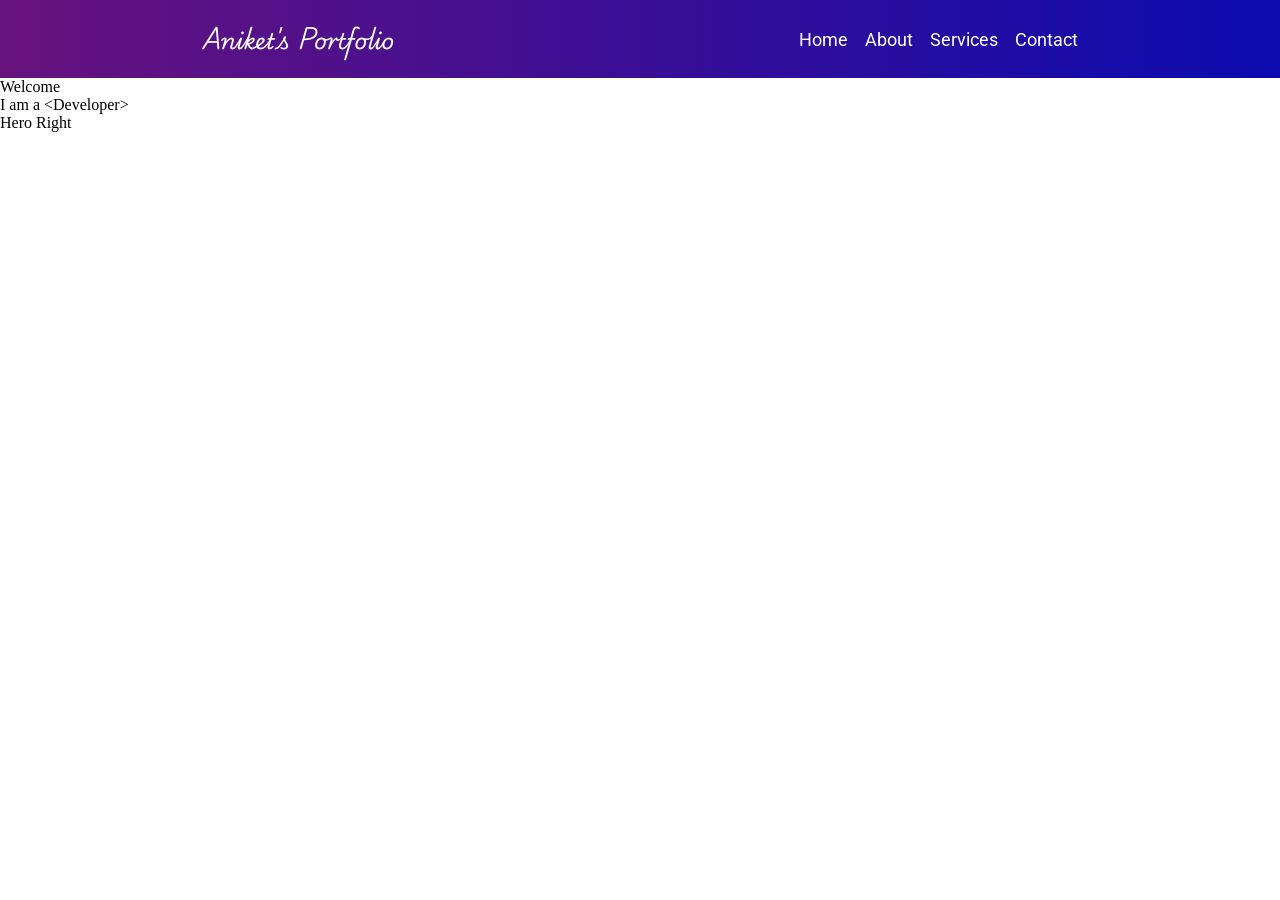
==== index.html @ 147ce018 "new file:   index.html 	new file:   script.js 	new file:   style.css" ====
<!DOCTYPE html>
<html lang="en">

<head>
    <meta charset="UTF-8">
    <meta name="viewport" content="width=device-width, initial-scale=1.0">
    <title>Aniket's Portfolio Website</title>
    <link rel="stylesheet" href="style.css">
    <link rel="preconnect" href="https://fonts.googleapis.com">
    <link rel="preconnect" href="https://fonts.gstatic.com" crossorigin>
    <link
        href="https://fonts.googleapis.com/css2?family=Playwrite+AU+QLD:wght@100..400&family=Roboto:ital,wght@0,100..900;1,100..900&display=swap"
        rel="stylesheet">
</head>

<body>
    <nav>
        <div class="logo">Aniket's Portfolio</div>
        <ul>
            <li>Home</li>
            <li>About</li>
            <li>Services</li>
            <li>Contact</li>
        </ul>
    </nav>
    <main>
        <section class="hero">
            <div class="hero-left">
                <div class="Welcome">Welcome</div>
                <div class="Developer">I am a &lt;Developer&gt;</div>
            </div>
            <div class="hero-right">Hero Right</div>
        </section>
    </main>

</body>

</html>
---- style.css ----
* {
    margin: 0;
    padding: 0;
}

nav {
    display: flex;
    justify-content: space-around;
    /* background-color: rgb(43, 5, 65); */
    background-image: linear-gradient(to right, rgb(104, 18, 126), rgb(11, 11, 174));
    color: white;
    padding: 18px 0;
}

.logo {
    font-size: 22px;
    font-weight: bolder;
    font-family: "Playwrite AU QLD", cursive;

}

nav ul {
    display: flex;
    gap: 17px;
    align-items: center;
}

nav ul li {
    list-style-type: none;
    font-size: 18px;
    font-family: "Roboto", sans-serif;
}
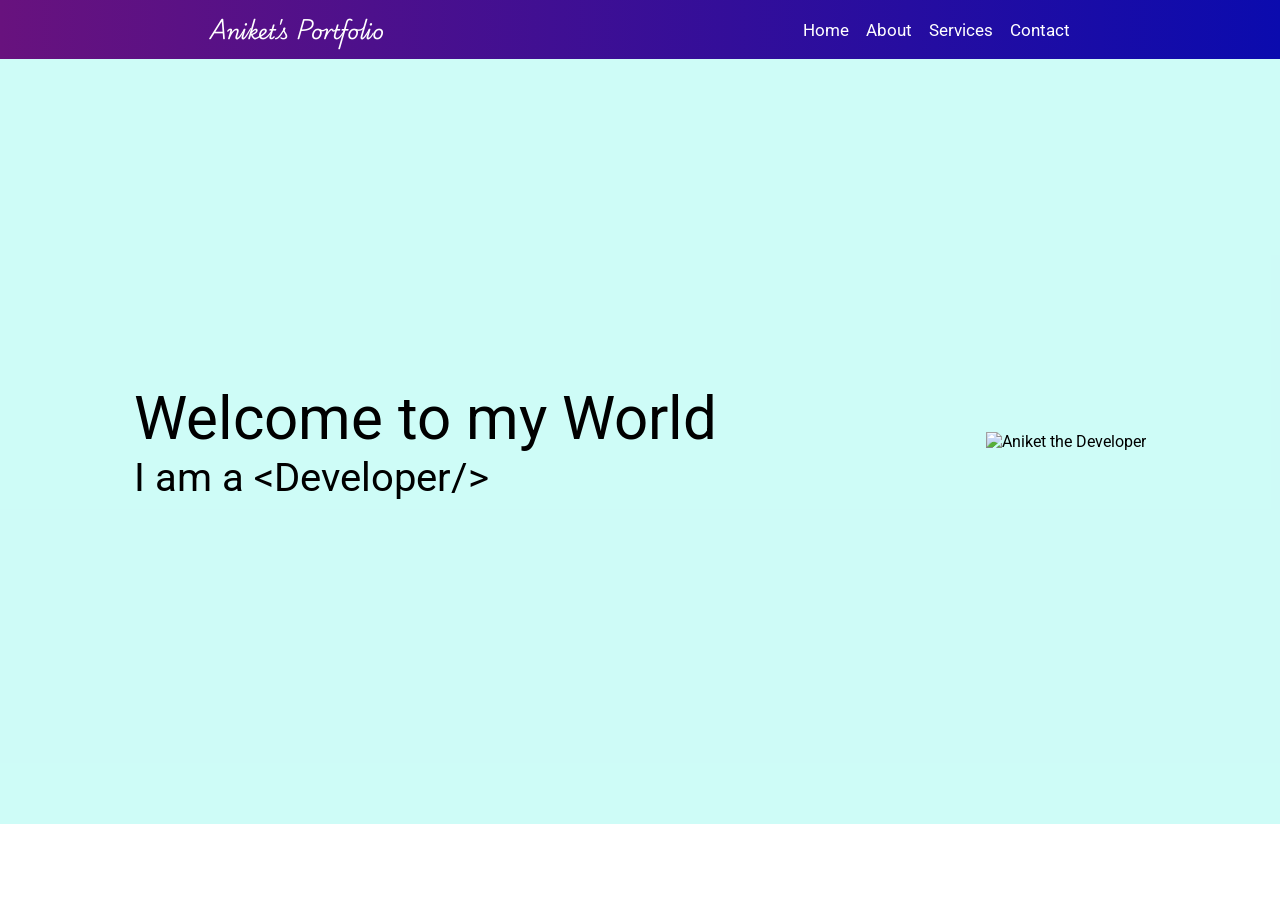
==== commit 62bd8858: "modified:   index.html 	modified:   style.css" ====
--- a/index.html
+++ b/index.html
@@ -26,10 +26,10 @@
     <main>
         <section class="hero">
             <div class="hero-left">
-                <div class="Welcome">Welcome</div>
-                <div class="Developer">I am a &lt;Developer&gt;</div>
+                <div class="one">Welcome to my World</div>
+                <div class="two">I am a &lt;Developer/&gt;</div>
             </div>
-            <div class="hero-right">Hero Right</div>
+            <div class="hero-right"><img src="" alt="Aniket the Developer"></div>
         </section>
     </main>
 
--- a/style.css
+++ b/style.css
@@ -9,11 +9,11 @@
     /* background-color: rgb(43, 5, 65); */
     background-image: linear-gradient(to right, rgb(104, 18, 126), rgb(11, 11, 174));
     color: white;
-    padding: 18px 0;
+    padding: 10px 0;
 }
 
 .logo {
-    font-size: 22px;
+    font-size: 20px;
     font-weight: bolder;
     font-family: "Playwrite AU QLD", cursive;
 
@@ -27,6 +27,29 @@
 
 nav ul li {
     list-style-type: none;
-    font-size: 18px;
+    font-size: 17px;
     font-family: "Roboto", sans-serif;
+}
+
+.hero{
+    height: 85vh;
+    display: flex;
+    /* background-color: rgb(196, 255, 241); */
+    /* background-color: rgb(222, 196, 255); */
+    background-color: rgba(102, 244, 230, 0.321);
+    justify-content: space-around;
+    align-items: center;
+    font-family: "Roboto", sans-serif;
+}
+
+.bold{
+    font-weight: bolder;
+}
+
+.hero-left .one{
+    font-size: 60px;
+}
+.hero-left .two{
+    font-size: 40px;
+
 }
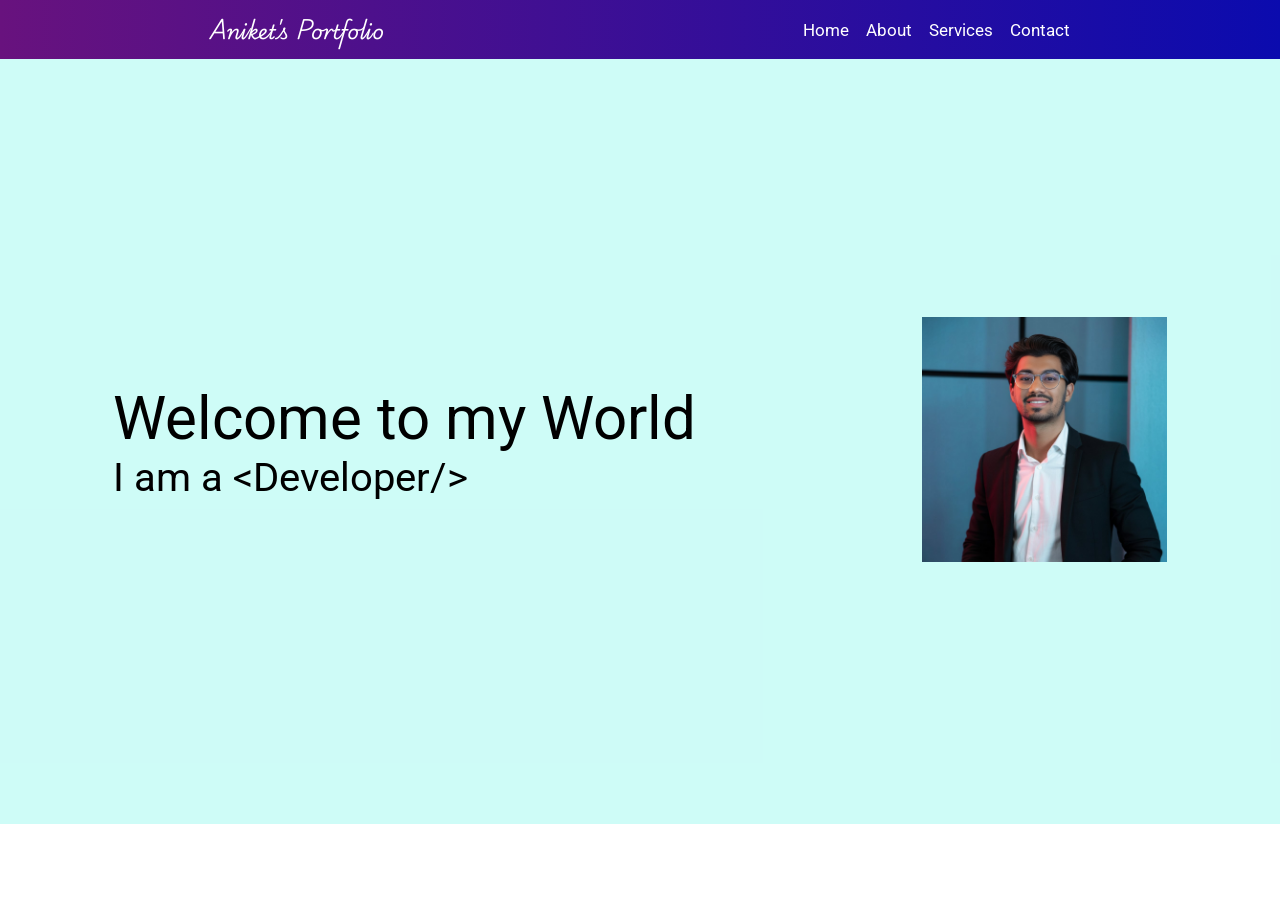
==== commit 25b7779b: "Changes to be committed: 	modified:   index.html  Changes not staged for commit: 	modified:   index." ====
--- a/index.html
+++ b/index.html
@@ -29,7 +29,7 @@
                 <div class="one">Welcome to my World</div>
                 <div class="two">I am a &lt;Developer/&gt;</div>
             </div>
-            <div class="hero-right"><img src="" alt="Aniket the Developer"></div>
+            <div class="hero-right"><img height="245px" src="profile-picture.png" alt="Aniket the Developer"></div>
         </section>
     </main>
 
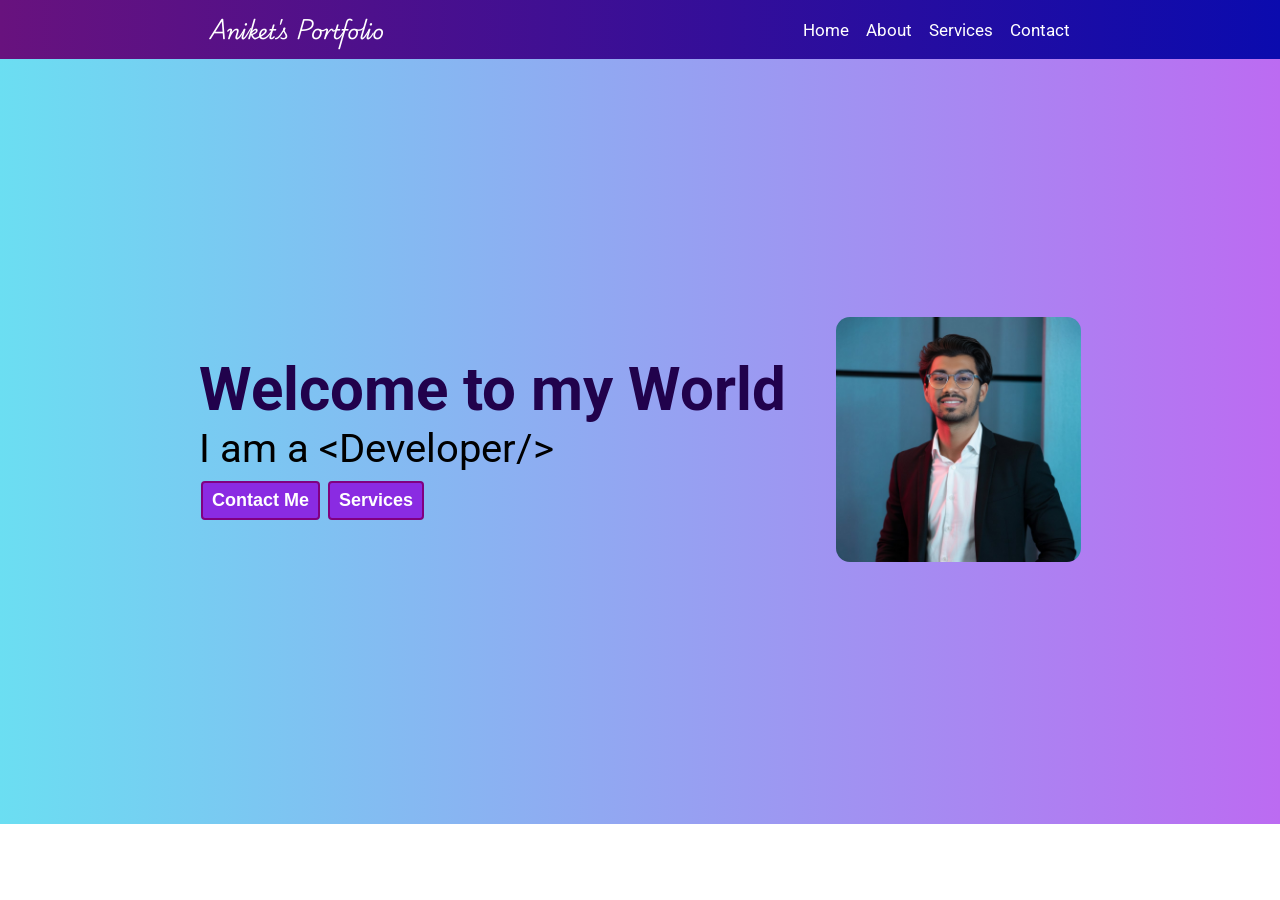
==== commit 453b1810: "Changes to be committed: 	modified:   index.html 	modified:   style.css" ====
--- a/index.html
+++ b/index.html
@@ -28,6 +28,10 @@
             <div class="hero-left">
                 <div class="one">Welcome to my World</div>
                 <div class="two">I am a &lt;Developer/&gt;</div>
+                <div class="button-container">
+                    <button class="btn">Contact Me</button>
+                    <button class="btn">Services</button>
+                </div>
             </div>
             <div class="hero-right"><img height="245px" src="profile-picture.png" alt="Aniket the Developer"></div>
         </section>
--- a/style.css
+++ b/style.css
@@ -31,25 +31,53 @@
     font-family: "Roboto", sans-serif;
 }
 
-.hero{
+.hero {
     height: 85vh;
     display: flex;
+    flex-wrap: wrap;
     /* background-color: rgb(196, 255, 241); */
     /* background-color: rgb(222, 196, 255); */
-    background-color: rgba(102, 244, 230, 0.321);
-    justify-content: space-around;
+    /* background-color: rgb(179, 255, 249); */
+    background-image: linear-gradient(to right, rgb(107, 222, 242), rgb(188, 107, 242));
+    justify-content: center;
     align-items: center;
     font-family: "Roboto", sans-serif;
+    gap: 50px;
 }
 
-.bold{
+.bold {
     font-weight: bolder;
 }
 
-.hero-left .one{
+.hero-left .one {
     font-size: 60px;
+    font-weight: bolder;
+    color: rgb(33, 2, 76);
+    font-weight: bolder;
+
 }
-.hero-left .two{
+
+.hero-left .two {
     font-size: 40px;
 
+}
+
+.hero-right img {
+    border-radius: 14px;
+}
+
+.btn {
+    background-color: blueviolet;
+    color: white;
+    padding: 7px 9px;
+    border: 2px solid purple;
+    border-radius: 4px;
+    cursor: pointer;
+    font-size: 18px;
+    font-weight: bolder;
+    margin: 0 2px;
+}
+
+.button-container {
+    padding: 9px 0;
 }
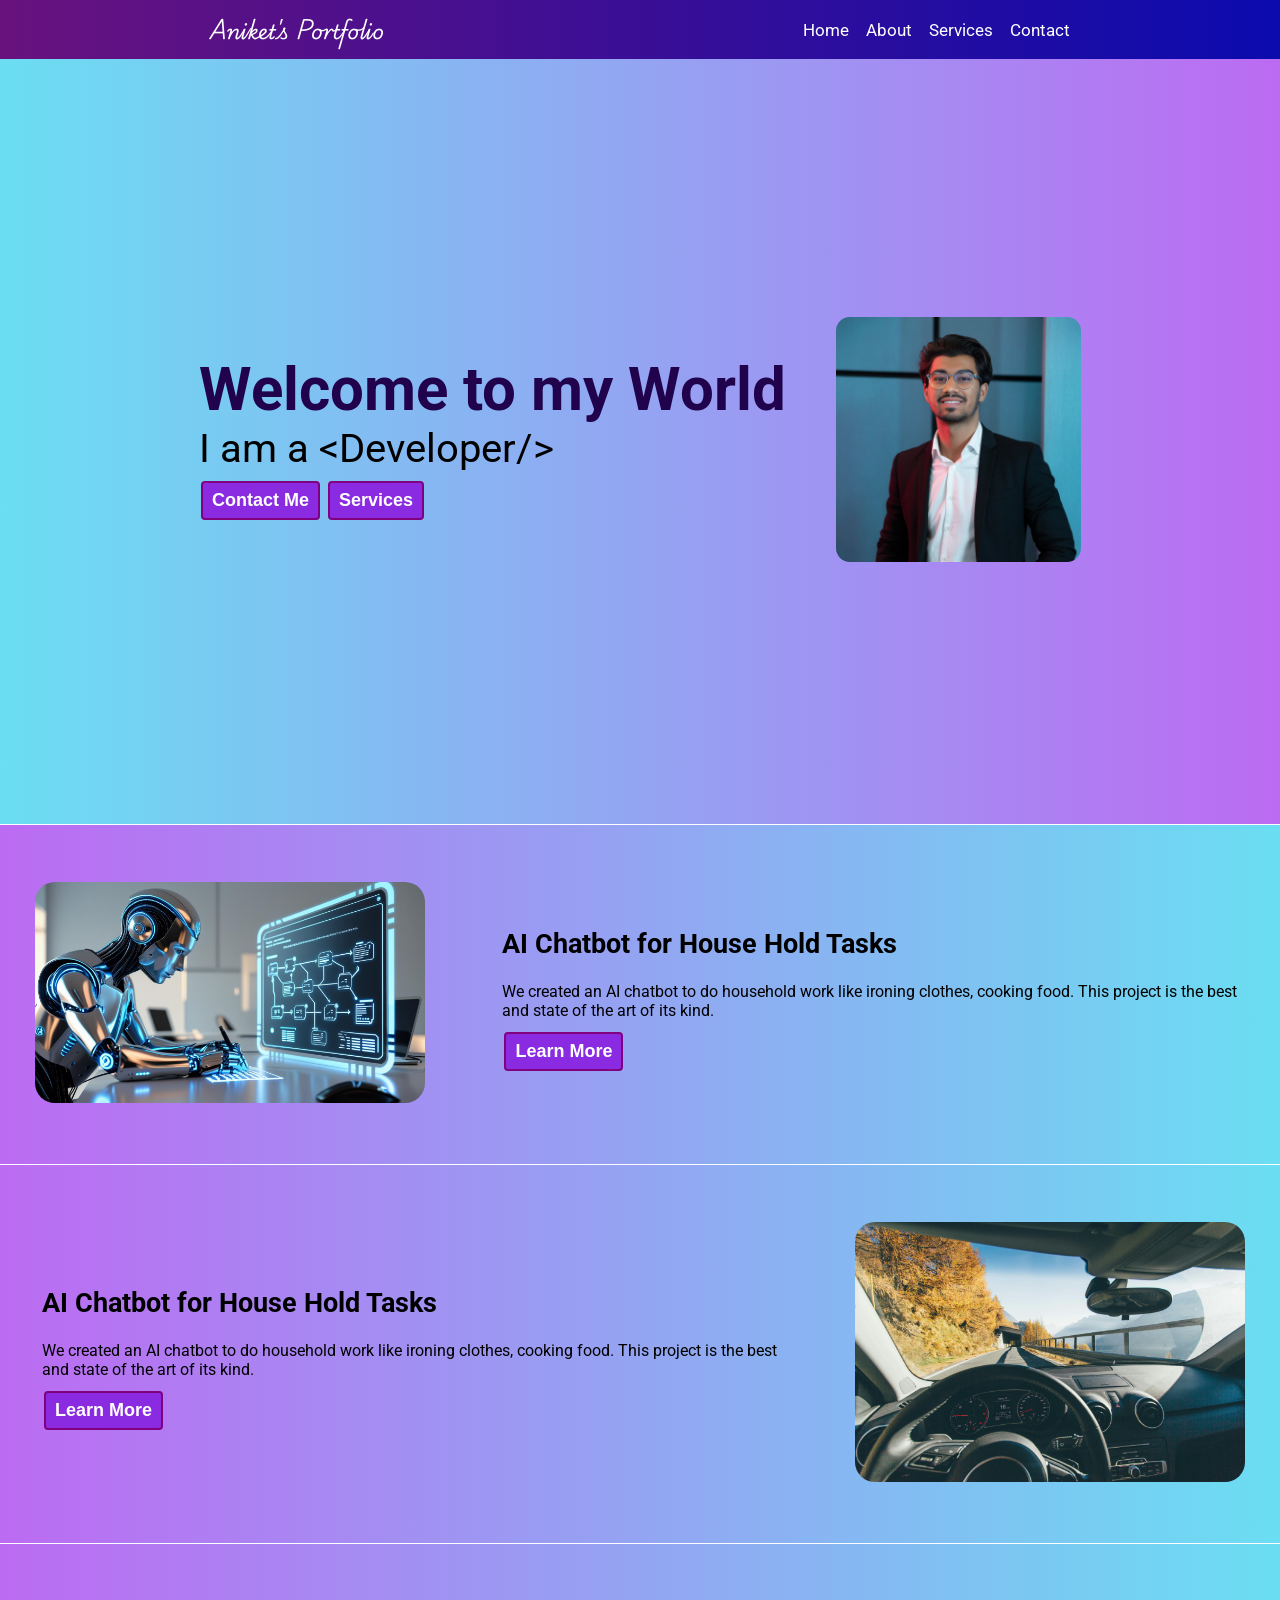
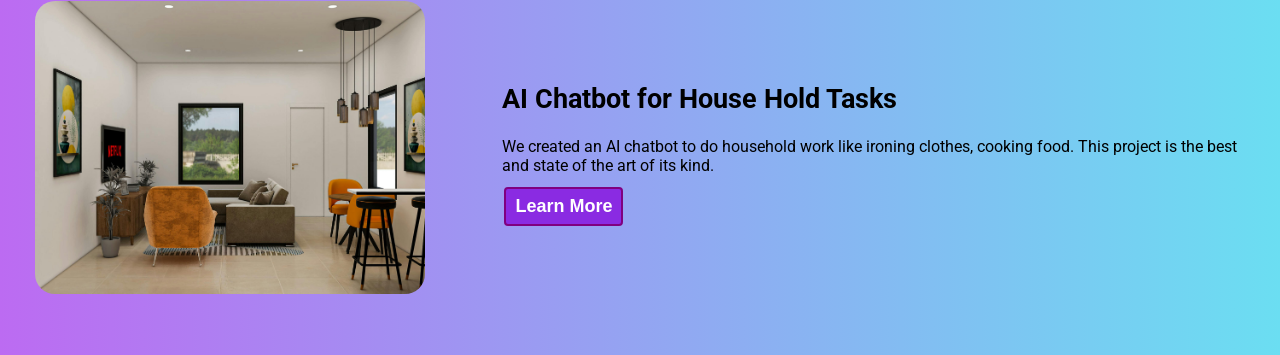
==== commit 55411b6a: "Changes to be committed: 	new file:   AI_Chatbot.jpg 	new file:   Interior_Design.jpeg 	new file:   " ====
--- a/index.html
+++ b/index.html
@@ -11,6 +11,9 @@
     <link
         href="https://fonts.googleapis.com/css2?family=Playwrite+AU+QLD:wght@100..400&family=Roboto:ital,wght@0,100..900;1,100..900&display=swap"
         rel="stylesheet">
+    <style>
+
+    </style>
 </head>
 
 <body>
@@ -35,6 +38,52 @@
             </div>
             <div class="hero-right"><img height="245px" src="profile-picture.png" alt="Aniket the Developer"></div>
         </section>
+        <section class="projects">
+            <div class="project">
+                <div class="project-image">
+                    <img src="AI_Chatbot.jpg"
+                        alt="">
+                </div>
+                <div class="project-info">
+                    <div class="text">AI Chatbot for House Hold Tasks</div>
+                    <p>We created an AI chatbot to do household work like ironing clothes, cooking food. This project is
+                        the best and state of the art of its kind.</p>
+                    <div class="buttons">
+                        <button class="btn">Learn More</button>
+                    </div>
+                </div>
+            </div>
+
+            <div class="project row-reverse">
+                <div class="project-image">
+                    <img src="Self_Driving_Car.jpeg"
+                        alt="">
+                </div>
+                <div class="project-info">
+                    <div class="text">AI Chatbot for House Hold Tasks</div>
+                    <p>We created an AI chatbot to do household work like ironing clothes, cooking food. This project is
+                        the best and state of the art of its kind.</p>
+                    <div class="buttons">
+                        <button class="btn">Learn More</button>
+                    </div>
+                </div>
+            </div>
+
+            <div class="project">
+                <div class="project-image">
+                    <img src="Interior_Design.jpeg"
+                        alt="">
+                </div>
+                <div class="project-info">
+                    <div class="text">AI Chatbot for House Hold Tasks</div>
+                    <p>We created an AI chatbot to do household work like ironing clothes, cooking food. This project is
+                        the best and state of the art of its kind.</p>
+                    <div class="buttons">
+                        <button class="btn">Learn More</button>
+                    </div>
+                </div>
+            </div>
+        </section>
     </main>
 
 </body>
--- a/style.css
+++ b/style.css
@@ -80,4 +80,41 @@
 
 .button-container {
     padding: 9px 0;
+}
+
+.project {
+    display: flex;
+    align-items: center;
+    background-image: linear-gradient(to right, rgb(188, 107, 242), rgb(107, 222, 242));
+    font-family: "Roboto", sans-serif;
+    padding: 22px 0;
+    border-top: 1px solid white;
+}
+
+.project-image img {
+    width: 30.5vw;
+    margin: 35px;
+    border-radius: 20px;
+}
+
+.project-info {
+    display: flex;
+    flex-direction: column;
+    padding: 42px;
+
+}
+
+.project-info .text {
+    font-size: 20px;
+    font-weight: bold;
+    padding: 10px 0;
+    font-size: 27px;
+}
+
+.project-info p {
+    padding: 12px 0;
+}
+
+.row-reverse {
+    flex-direction: row-reverse;
 }
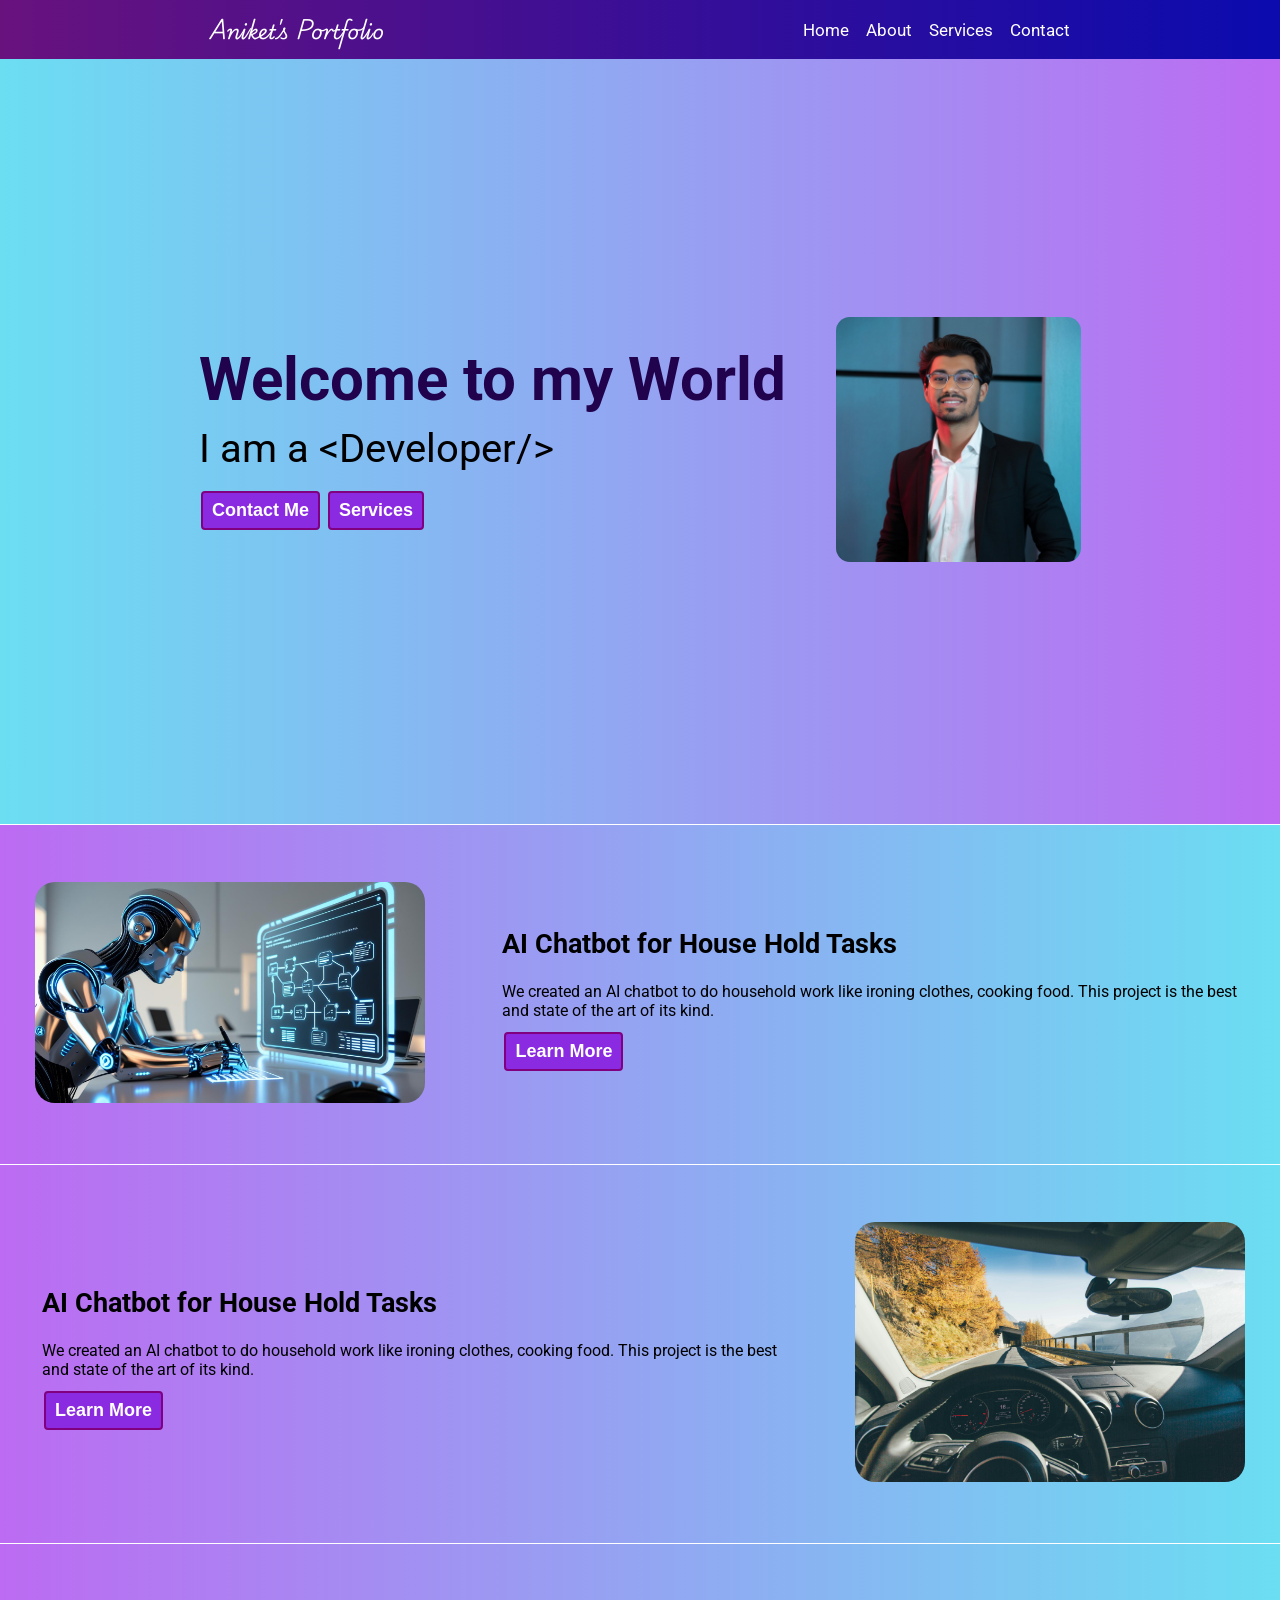
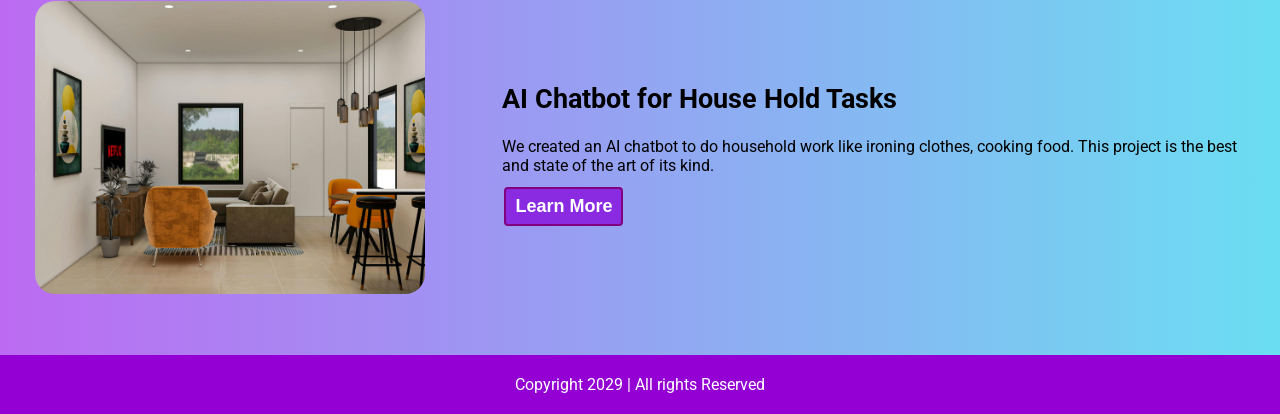
==== commit ba852270: "Changes to be committed: 	modified:   index.html 	modified:   style.css" ====
--- a/index.html
+++ b/index.html
@@ -85,6 +85,9 @@
             </div>
         </section>
     </main>
+    <footer>
+        Copyright 2029 | All rights Reserved
+    </footer>
 
 </body>
 
--- a/style.css
+++ b/style.css
@@ -45,6 +45,11 @@
     gap: 50px;
 }
 
+.hero-left{
+    display:flex;
+    flex-direction: column;
+    gap: 10px;
+}
 .bold {
     font-weight: bolder;
 }
@@ -76,6 +81,12 @@
     font-size: 18px;
     font-weight: bolder;
     margin: 0 2px;
+    transition: all 0.5s;
+}
+
+.btn:hover{
+    background-color: white;
+    color:black;
 }
 
 .button-container {
@@ -117,4 +128,12 @@
 
 .row-reverse {
     flex-direction: row-reverse;
-}+}
+
+footer{
+    background-color: darkviolet;
+    color:white;
+    padding:20px;
+    text-align: center;
+    font-family: "Roboto", sans-serif;    
+}
